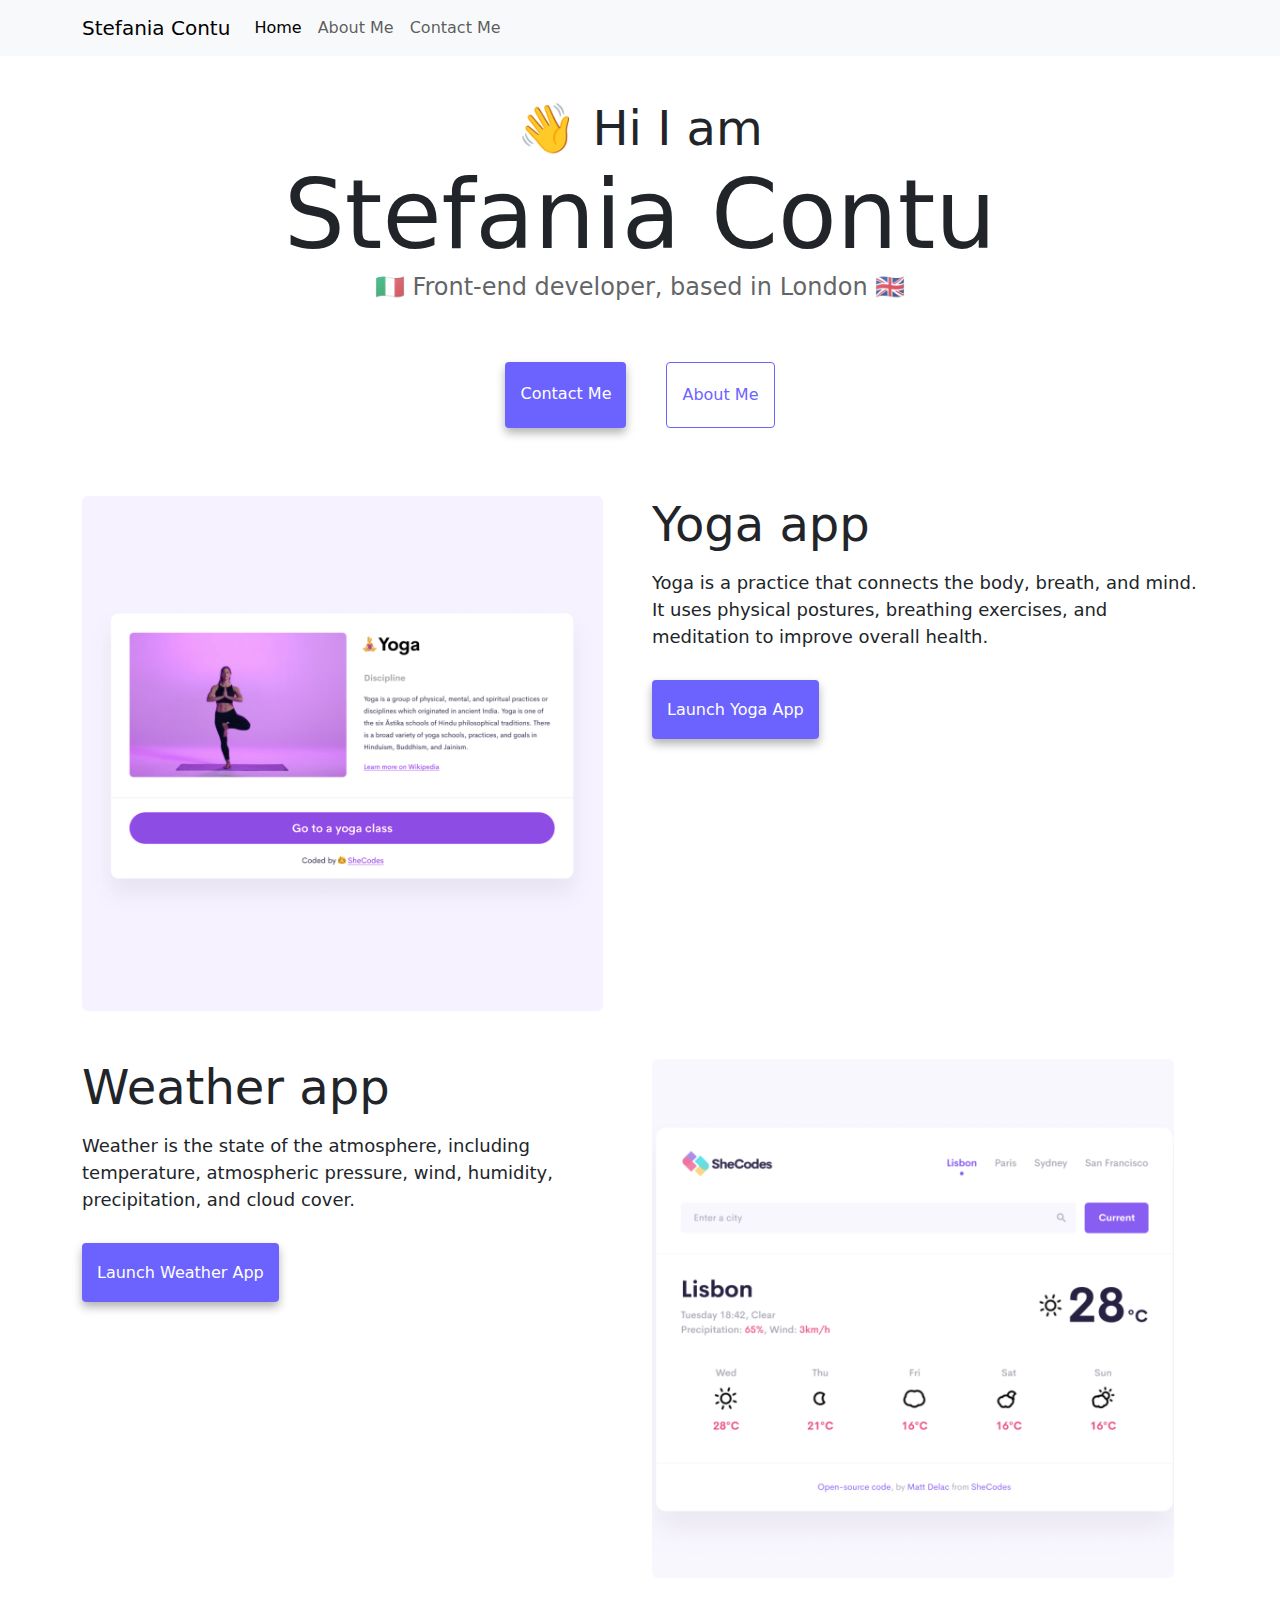
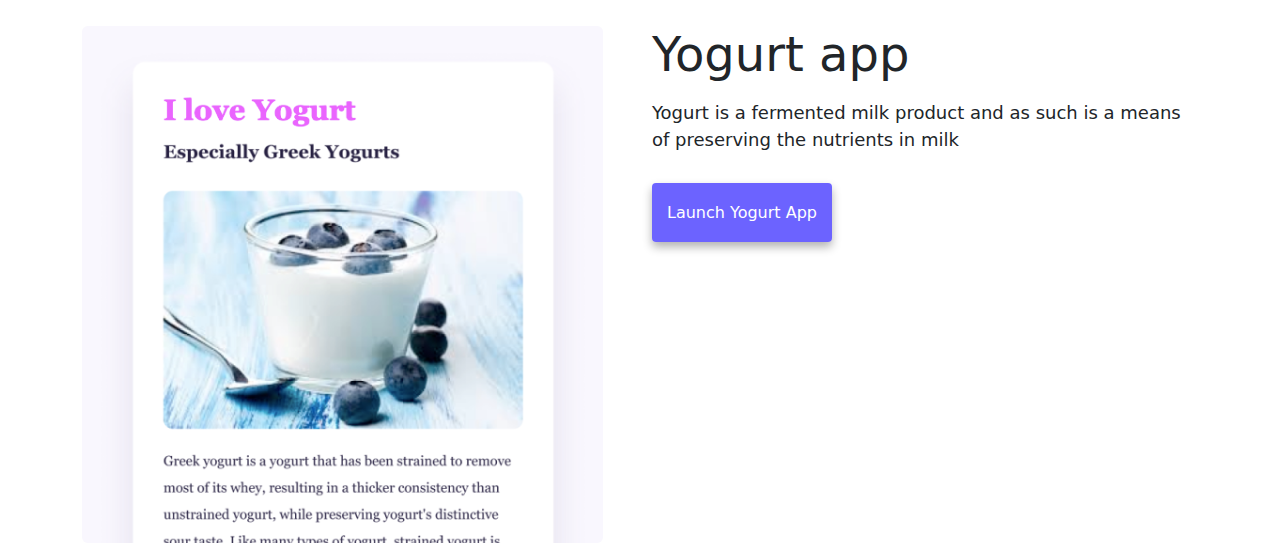
==== index.html @ 8cc76a10 "Initial commit" ====
<!DOCTYPE html>
<html lang="en">
  <head>
    <meta charset="UTF-8" />
    <meta http-equiv="X-UA-Compatible" content="IE=edge" />
    <meta name="viewport" content="width=device-width, initial-scale=1.0" />
    <title>Stefania</title>

    <link
      href="https://cdn.jsdelivr.net/npm/bootstrap@5.3.3/dist/css/bootstrap.min.css"
      rel="stylesheet"
      integrity="sha384-QWTKZyjpPEjISv5WaRU9OFeRpok6YctnYmDr5pNlyT2bRjXh0JMhjY6hW+ALEwIH"
      crossorigin="anonymous"
    />
    <script
      src="https://cdn.jsdelivr.net/npm/bootstrap@5.3.3/dist/js/bootstrap.bundle.min.js"
      integrity="sha384-YvpcrYf0tY3lHB60NNkmXc5s9fDVZLESaAA55NDzOxhy9GkcIdslK1eN7N6jIeHz"
      crossorigin="anonymous"
    ></script>

    <link rel="stylesheet" href="style.css" />
  </head>

  <body>
    <nav class="navbar navbar-expand-lg bg-body-tertiary fixed-top">
      <div class="container">
        <a class="navbar-brand" href="index.html">Stefania Contu</a>
        <button
          class="navbar-toggler"
          type="button"
          data-bs-toggle="collapse"
          data-bs-target="#navbarNav"
          aria-controls="navbarNav"
          aria-expanded="false"
          aria-label="Toggle navigation"
        >
          <span class="navbar-toggler-icon"></span>
        </button>
        <div class="collapse navbar-collapse" id="navbarNav">
          <ul class="navbar-nav">
            <li class="nav-item">
              <a class="nav-link active" aria-current="page" href="index.html"
                >Home</a
              >
            </li>
            <li class="nav-item">
              <a class="nav-link" href="about.html">About Me </a>
            </li>
            <li class="nav-item">
              <a class="nav-link" href="about.html#contact">Contact Me</a>
            </li>
          </ul>
        </div>
      </div>
    </nav>

    <h2 class="text-center">👋 Hi I am</h2>
    <h1 class="text-center">Stefania Contu</h1>
    <h3 class="text-center">🇮🇹 Front-end developer, based in London 🇬🇧</h3>
    <div class="navigation-links mb-5">
      <a href="about.html#contact" class="primary-link">Contact me</a>
      <a href="about.html" class="secondary-link">About me</a>
    </div>

    <div class="container">
      <div class="row">
        <div class="col-md-6">
          <img src="images/yoga.png" class="img-fluid rounded" />
        </div>

        <div class="col-md-6">
          <h2 class="mb-3">Yoga app</h2>
          <p>
            Yoga is a practice that connects the body, breath, and mind. It uses
            physical postures, breathing exercises, and meditation to improve
            overall health.
          </p>
          <div class="mt-5">
            <a href="#" class="primary-link">Launch Yoga App </a>
          </div>
        </div>
      </div>

      <div class="row mt-5">
        <div class="col-md-6">
          <h2 class="mb-3">Weather app</h2>
          <p>
            Weather is the state of the atmosphere, including temperature,
            atmospheric pressure, wind, humidity, precipitation, and cloud
            cover.
          </p>
          <div class="mt-5">
            <a href="#" class="primary-link">Launch Weather App </a>
          </div>
        </div>
        <div class="col-md-6">
          <img src="images/weather.png" class="img-fluid rounded" />
        </div>
      </div>

      <div class="row mt-5">
        <div class="col-md-6">
          <img src="images/yogurt.png" class="img-fluid rounded" />
        </div>

        <div class="col-md-6">
          <h2 class="mb-3">Yogurt app</h2>
          <p>
            Yogurt is a fermented milk product and as such is a means of
            preserving the nutrients in milk
          </p>
          <div class="mt-5">
            <a href="#" class="primary-link">Launch Yogurt App </a>
          </div>
        </div>
      </div>
    </div>
  </body>
</html>
---- style.css ----
:root {
  --primary-color: #6c63ff;
  --secondary-color: #f5f2fe;
  --box-shadow: 0 5px 10px rgba(0, 0, 0, 0.3);
}

body {
  margin-top: 100px;
}

h1,
h2,
h3 {
  margin: 0;
}

h1 {
  font-size: 96px;
}

h2 {
  font-size: 48px;
}

h3 {
  font-size: 24px;
  opacity: 0.7;
}

p {
  font-size: 18px;
  line-height: 1.5;
}

.navigation-links {
  display: flex;
  margin-top: 40px;
  justify-content: center;
}

.navigation-links a {
  margin: 20px;
}

.primary-link {
  border-radius: 4px;
  padding: 20px 15px;
  text-decoration: none;
  text-transform: capitalize;
  background: var(--primary-color);
  box-shadow: var(--box-shadow);
  color: white;
}

.secondary-link {
  border-radius: 4px;
  padding: 20px 15px;
  text-decoration: none;
  text-transform: capitalize;
  color: var(--primary-color);
  border: 1px solid var(--primary-color);
}

.homepage-link {
  color: var(--primary-color);
  text-align: center;
  display: block;
}

.about-paragraphs {
  margin: 30px 0;
}

.about-paragraphs p {
  margin: 10px;
}

.email-link {
  display: flex;
  justify-content: center;
  color: var(--primary-color);
  font-size: 28px;
  text-decoration: none;
}

.email-link:hover {
  text-decoration: underline;
}
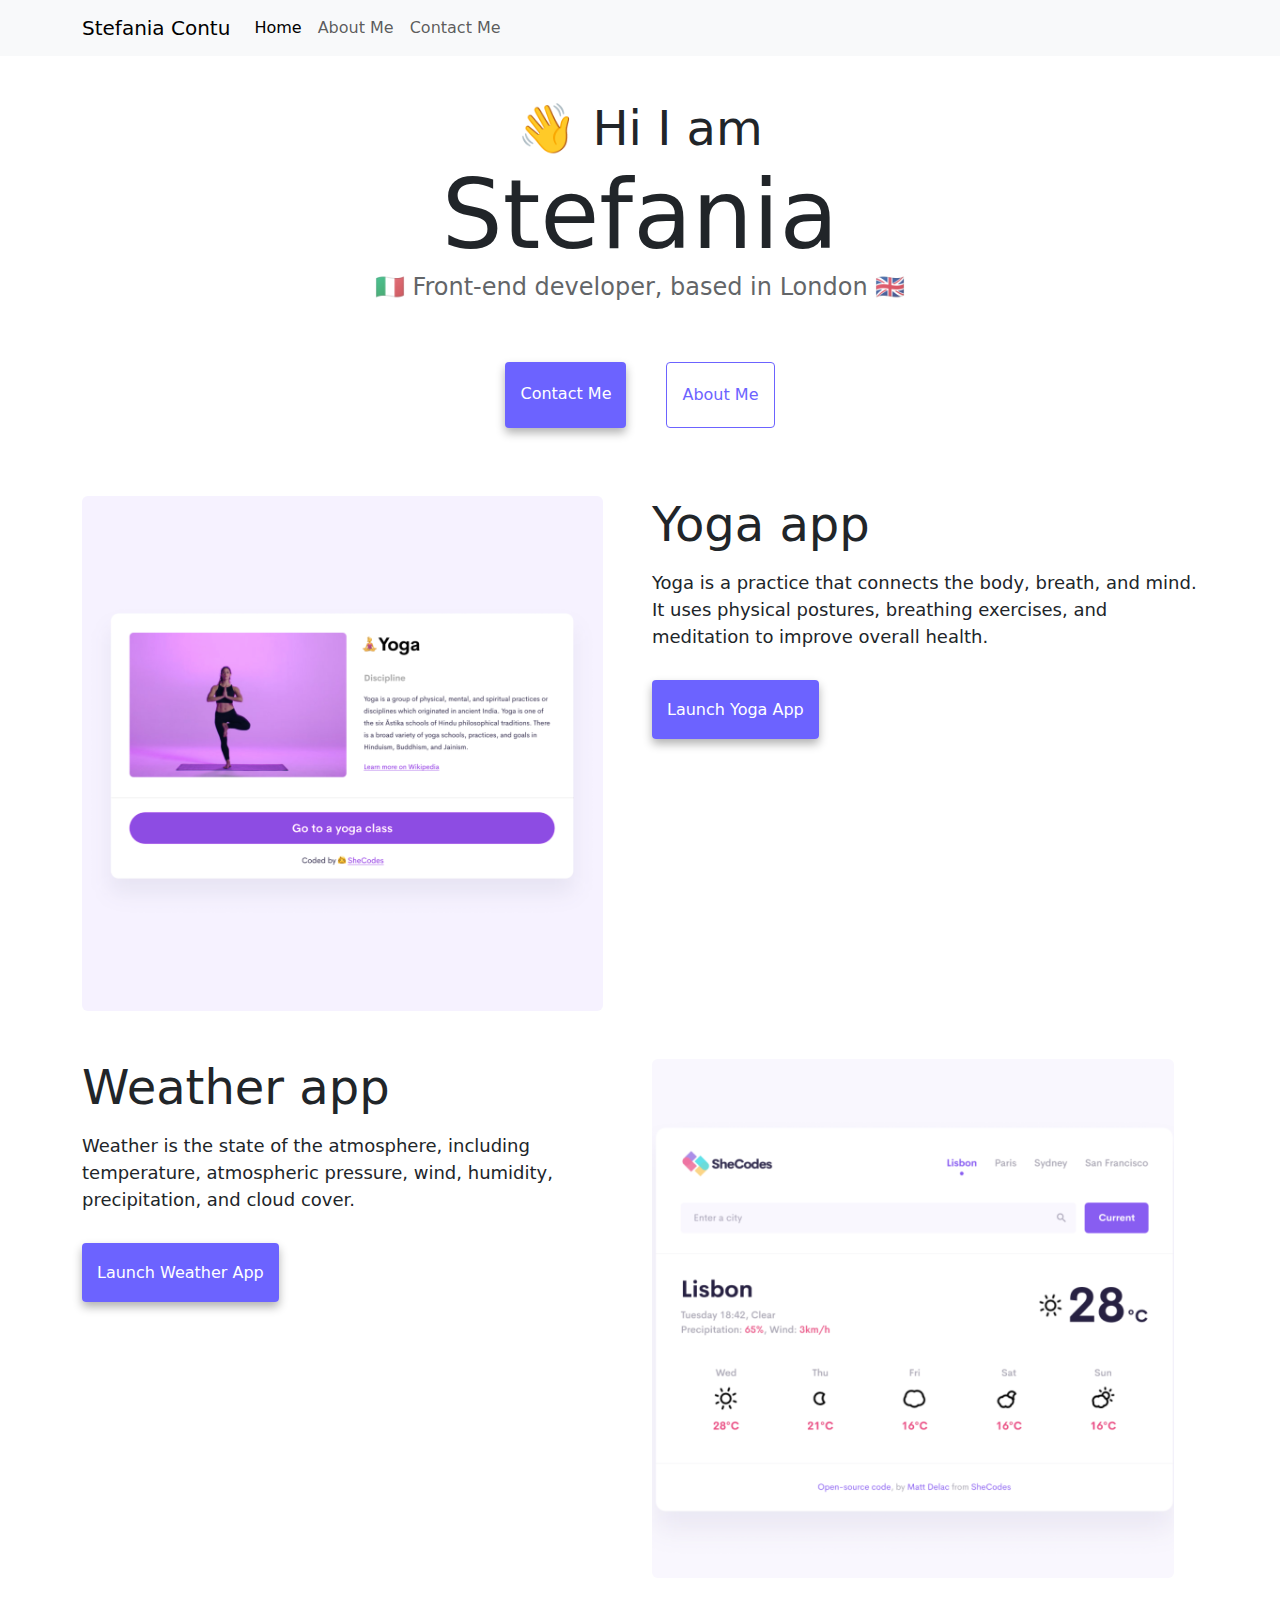
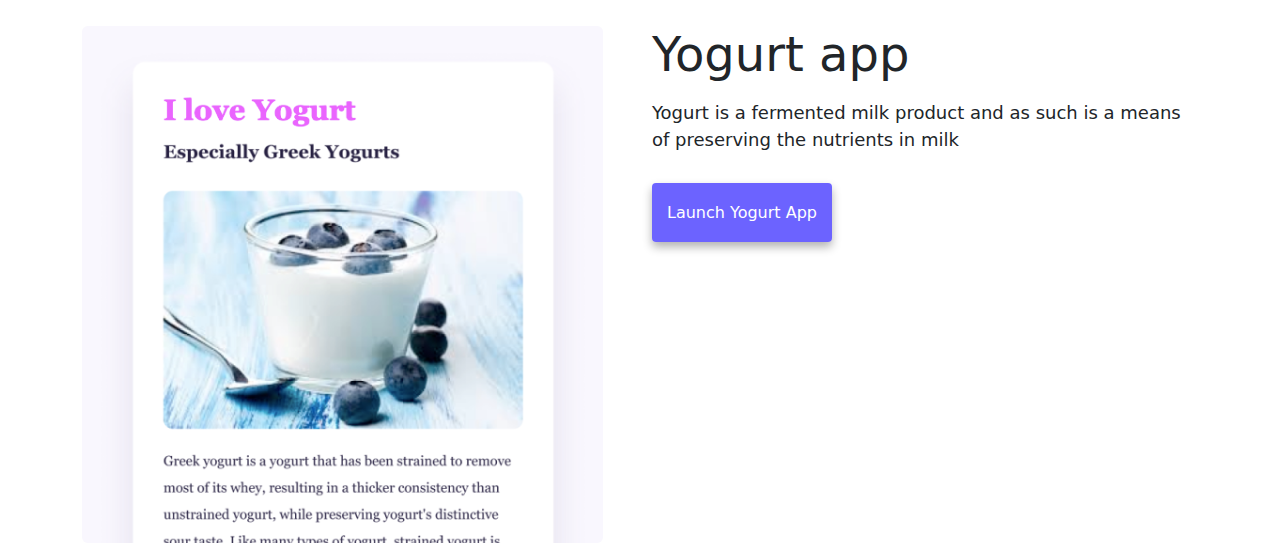
==== commit cafbda8f: "Made it SEO Friendly" ====
--- a/index.html
+++ b/index.html
@@ -4,7 +4,11 @@
     <meta charset="UTF-8" />
     <meta http-equiv="X-UA-Compatible" content="IE=edge" />
     <meta name="viewport" content="width=device-width, initial-scale=1.0" />
-    <title>Stefania</title>
+    <title>Responsive App - StefaniaContu.com</title>
+    <meta
+      name="description"
+      content="If you want to learn how to create responsive apps download it now!"
+    />
 
     <link
       href="https://cdn.jsdelivr.net/npm/bootstrap@5.3.3/dist/css/bootstrap.min.css"
@@ -55,17 +59,23 @@
     </nav>
 
     <h2 class="text-center">👋 Hi I am</h2>
-    <h1 class="text-center">Stefania Contu</h1>
+    <h1 class="text-center">Stefania</h1>
     <h3 class="text-center">🇮🇹 Front-end developer, based in London 🇬🇧</h3>
     <div class="navigation-links mb-5">
-      <a href="about.html#contact" class="primary-link">Contact me</a>
-      <a href="about.html" class="secondary-link">About me</a>
+      <a href="about.html#contact" class="primary-link" title="contact-me"
+        >Contact me</a
+      >
+      <a href="about.html" class="secondary-link" title="about me">About me</a>
     </div>
 
     <div class="container">
       <div class="row">
         <div class="col-md-6">
-          <img src="images/yoga.png" class="img-fluid rounded" />
+          <img
+            src="images/yoga.png"
+            class="img-fluid rounded"
+            alt="yoga-picture"
+          />
         </div>
 
         <div class="col-md-6">
@@ -76,7 +86,9 @@
             overall health.
           </p>
           <div class="mt-5">
-            <a href="#" class="primary-link">Launch Yoga App </a>
+            <a href="#" class="primary-link" title="yoga-app"
+              >Launch Yoga App
+            </a>
           </div>
         </div>
       </div>
@@ -90,17 +102,27 @@
             cover.
           </p>
           <div class="mt-5">
-            <a href="#" class="primary-link">Launch Weather App </a>
+            <a href="#" class="primary-link" title="weather-app"
+              >Launch Weather App
+            </a>
           </div>
         </div>
         <div class="col-md-6">
-          <img src="images/weather.png" class="img-fluid rounded" />
+          <img
+            src="images/weather.png"
+            class="img-fluid rounded"
+            alt="weather-pic"
+          />
         </div>
       </div>
 
       <div class="row mt-5">
         <div class="col-md-6">
-          <img src="images/yogurt.png" class="img-fluid rounded" />
+          <img
+            src="images/yogurt.png"
+            class="img-fluid rounded"
+            alt="yogurt-pic"
+          />
         </div>
 
         <div class="col-md-6">
@@ -110,7 +132,9 @@
             preserving the nutrients in milk
           </p>
           <div class="mt-5">
-            <a href="#" class="primary-link">Launch Yogurt App </a>
+            <a href="#" class="primary-link" title="yogurt-app"
+              >Launch Yogurt App
+            </a>
           </div>
         </div>
       </div>
